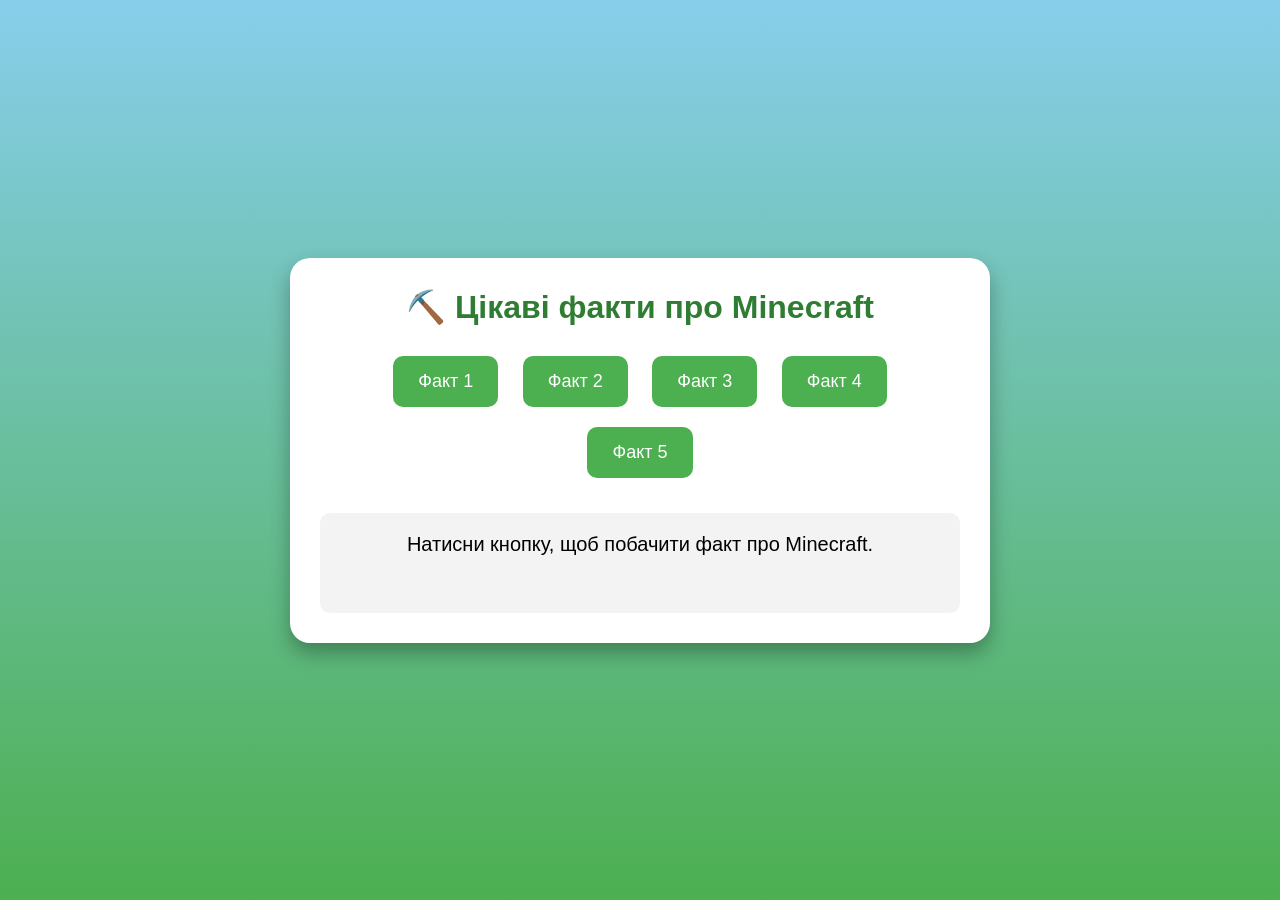
==== index.html @ c43f61c9 "Add files via upload" ====
<!DOCTYPE html>
<html lang="uk">
<head>
<meta charset="UTF-8">
<meta name="viewport" content="width=device-width, initial-scale=1.0">
<title>Факти про Minecraft</title>

<style>
*{
    margin:0;
    padding:0;
    box-sizing:border-box;
}

body{
    font-family:Arial, sans-serif;
    background:linear-gradient(#87CEEB,#4CAF50);
    min-height:100vh;
    display:flex;
    justify-content:center;
    align-items:center;
}

.container{
    background:white;
    width:700px;
    padding:30px;
    border-radius:20px;
    text-align:center;
    box-shadow:0 10px 20px rgba(0,0,0,.3);
}

h1{
    color:#2e7d32;
    margin-bottom:20px;
}

button{
    background:#4CAF50;
    color:white;
    border:none;
    padding:15px 25px;
    margin:10px;
    border-radius:10px;
    cursor:pointer;
    font-size:18px;
    transition:.3s;
}

button:hover{
    background:#2e7d32;
    transform:scale(1.05);
}

#fact{
    margin-top:25px;
    padding:20px;
    background:#f3f3f3;
    border-radius:10px;
    font-size:20px;
    min-height:100px;
}
</style>
</head>
<body>

<div class="container">

<h1>⛏️ Цікаві факти про Minecraft</h1>

<button onclick="showFact(0)">Факт 1</button>
<button onclick="showFact(1)">Факт 2</button>
<button onclick="showFact(2)">Факт 3</button>
<button onclick="showFact(3)">Факт 4</button>
<button onclick="showFact(4)">Факт 5</button>

<div id="fact">
Натисни кнопку, щоб побачити факт про Minecraft.
</div>

</div>

<script>

const facts = [
"🎮 Minecraft створив Маркус Перссон (Notch), а гра офіційно вийшла у 2011 році.",
"🌍 Світ Minecraft майже безмежний і генерується випадковим чином.",
"🐉 Головний бос гри — Дракон Краю (Ender Dragon).",
"💎 Алмази є одним із найцінніших ресурсів у грі.",
"🏗️ У творчому режимі можна будувати без обмежень і без потреби збирати ресурси."
];

function showFact(index){
    document.getElementById("fact").innerHTML = facts[index];
}

</script>

</body>
</html>
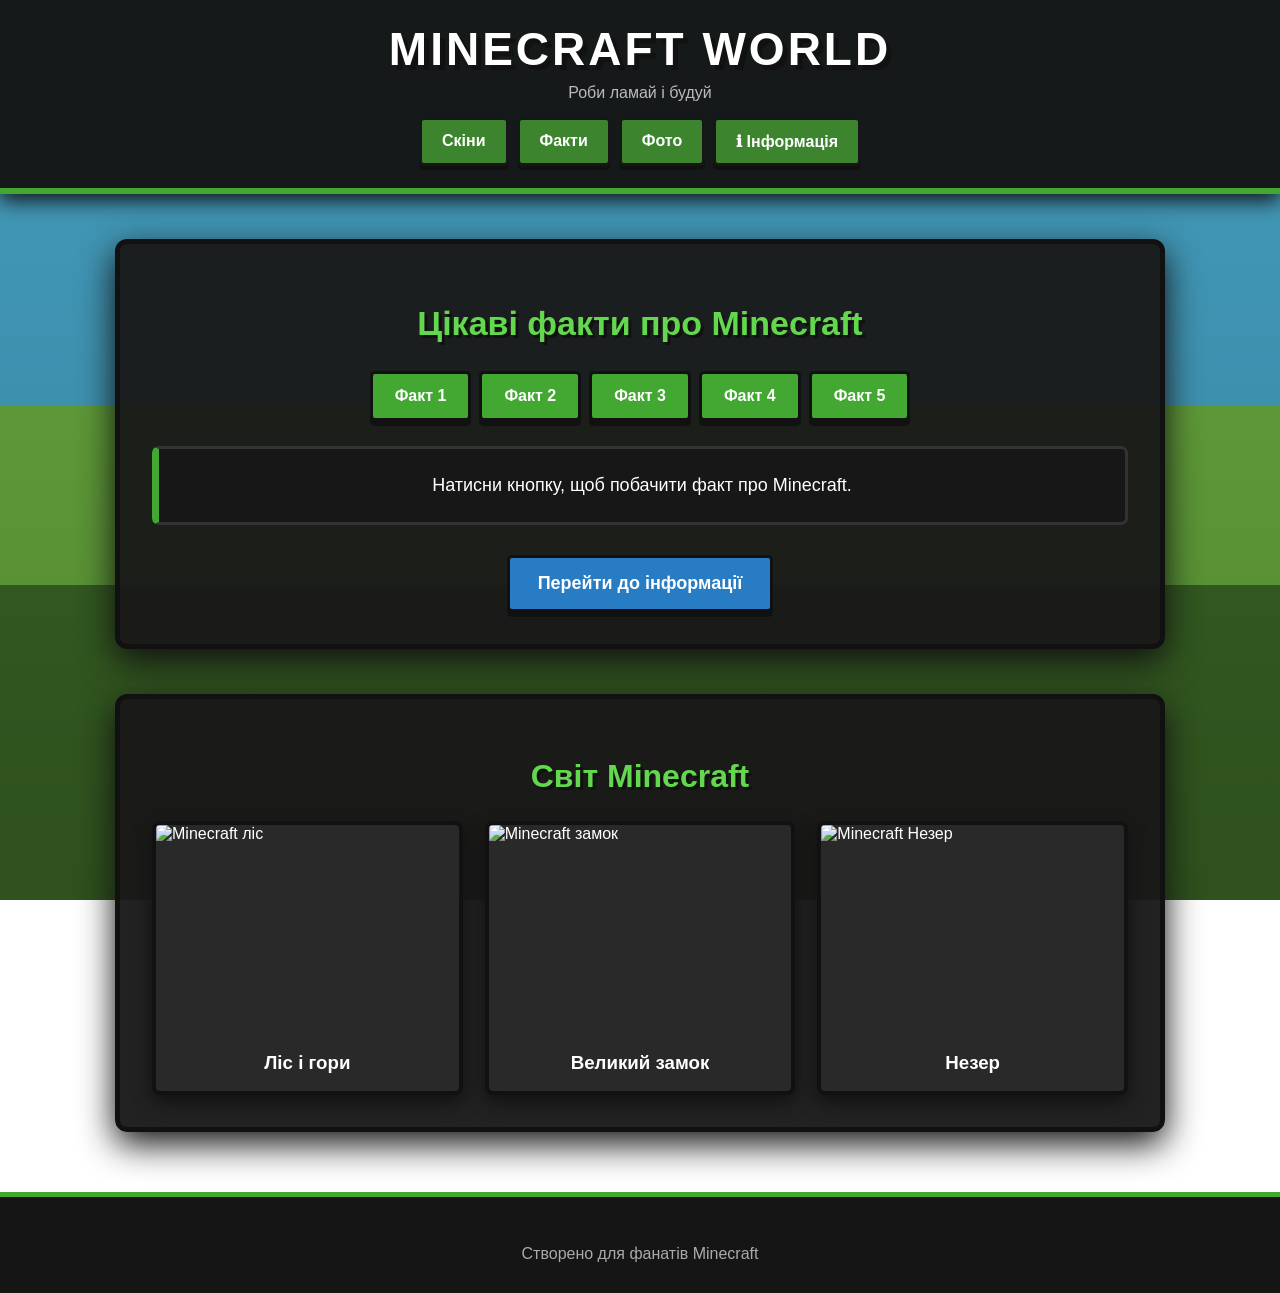
==== commit 727a5f89: "Add files via upload" ====
--- a/index.html
+++ b/index.html
@@ -1,100 +1,154 @@
 <!DOCTYPE html>
 <html lang="uk">
+
 <head>
-<meta charset="UTF-8">
-<meta name="viewport" content="width=device-width, initial-scale=1.0">
-<title>Факти про Minecraft</title>
+    <meta charset="UTF-8">
+    <meta name="viewport" content="width=device-width,initial-scale=1.0">
+    <title>Minecraft World</title>
+    <link rel="stylesheet" href="./index.css">
 
-<style>
-*{
-    margin:0;
-    padding:0;
-    box-sizing:border-box;
-}
+</head>
 
-body{
-    font-family:Arial, sans-serif;
-    background:linear-gradient(#87CEEB,#4CAF50);
-    min-height:100vh;
-    display:flex;
-    justify-content:center;
-    align-items:center;
-}
-
-.container{
-    background:white;
-    width:700px;
-    padding:30px;
-    border-radius:20px;
-    text-align:center;
-    box-shadow:0 10px 20px rgba(0,0,0,.3);
-}
-
-h1{
-    color:#2e7d32;
-    margin-bottom:20px;
-}
-
-button{
-    background:#4CAF50;
-    color:white;
-    border:none;
-    padding:15px 25px;
-    margin:10px;
-    border-radius:10px;
-    cursor:pointer;
-    font-size:18px;
-    transition:.3s;
-}
-
-button:hover{
-    background:#2e7d32;
-    transform:scale(1.05);
-}
-
-#fact{
-    margin-top:25px;
-    padding:20px;
-    background:#f3f3f3;
-    border-radius:10px;
-    font-size:20px;
-    min-height:100px;
-}
-</style>
-</head>
 <body>
 
-<div class="container">
+    <header>
+        <h1> MINECRAFT WORLD</h1>
+        <p> Роби ламай і будуй 
 
-<h1>⛏️ Цікаві факти про Minecraft</h1>
+        <nav>
+            <a href="./catalog.html"> Скіни</a>
+            <a href="#facts"> Факти</a>
+            <a href="#photos"> Фото</a>
+            <a href="#information">ℹ Інформація</a>
+        </nav>
+    </header>
 
-<button onclick="showFact(0)">Факт 1</button>
-<button onclick="showFact(1)">Факт 2</button>
-<button onclick="showFact(2)">Факт 3</button>
-<button onclick="showFact(3)">Факт 4</button>
-<button onclick="showFact(4)">Факт 5</button>
+    <main>
 
-<div id="fact">
-Натисни кнопку, щоб побачити факт про Minecraft.
-</div>
+        <section class="container" id="facts">
 
-</div>
+            <h2 class="title"> Цікаві факти про Minecraft</h2>
 
-<script>
+            <div class="fact-buttons">
+                <button onclick="showFact(0)">Факт 1</button>
+                <button onclick="showFact(1)">Факт 2</button>
+                <button onclick="showFact(2)">Факт 3</button>
+                <button onclick="showFact(3)">Факт 4</button>
+                <button onclick="showFact(4)">Факт 5</button>
+            </div>
 
-const facts = [
-"🎮 Minecraft створив Маркус Перссон (Notch), а гра офіційно вийшла у 2011 році.",
-"🌍 Світ Minecraft майже безмежний і генерується випадковим чином.",
-"🐉 Головний бос гри — Дракон Краю (Ender Dragon).",
-"💎 Алмази є одним із найцінніших ресурсів у грі.",
-"🏗️ У творчому режимі можна будувати без обмежень і без потреби збирати ресурси."
-];
+            <div id="fact">
+                Натисни кнопку, щоб побачити факт про Minecraft.
+            </div>
 
-function showFact(index){
-    document.getElementById("fact").innerHTML = facts[index];
-}
+            <button class="info-button" onclick="showInformation()">
+                Перейти до інформації
+            </button>
 
-</script>
+            <div id="information">
+
+                <h2> Інформація про Minecraft</h2>
+
+                <p>
+                    <b>Minecraft</b> — це <b>одна з найпопулярніших
+                        відеоігор у жанрі пісочниці </b> в історії
+                    створена Маркусом Перссоном  та розроблена
+                    студією
+                    <a href="https://www.minecraft.net/" target="_blank">
+                        <b>Mojang Studios</b>
+                    </a>.
+                    Гра надає гравцям повну свободу дій у тривимірному
+                    процедурно згенерованому світі, що складається
+                    з кубічних блоків
+                </p>
+
+                <h2> Основні режими гри</h2>
+
+                <ul>
+                    <li>
+                        <b>Виживання </b>
+                        добування ресурсів будівництво житла
+                        створення інструментів та боротьба з мобами
+                    </li>
+
+                    <li>
+                        <b>Творчість </b>
+                        безкінечні ресурси можливість літати
+                        та вільне будівництво
+                    </li>
+
+                    <li>
+                        <b>Хардкор </b>
+                        дуже складний режим із одним життям
+                    </li>
+
+                    <li>
+                        <b>Пригода </b>
+                        режим для проходження користувацьких карт
+                    </li>
+                </ul>
+
+                
+
+            </div>
+        </section>
+
+        <section class="photos" id="photos">
+
+            <h2> Світ Minecraft</h2>
+
+            <div class="photo-container">
+
+                <div class="photo-card">
+                    <img src="https://static.planetminecraft.com/files/resource_media/screenshot/1839/2018-09-26-17-27-41-1538009039_thumb.jpg"
+                        alt="Minecraft ліс">
+                    <h3> Ліс і гори</h3>
+                </div>
+
+                <div class="photo-card">
+                    <img src="https://www.alphr.com/wp-content/uploads/2022/12/castle-4.png" alt="Minecraft замок">
+                    <h3> Великий замок</h3>
+                </div>
+
+                <div class="photo-card">
+                    <img src="https://media.indiedb.com/images/games/1/13/12771/OQXAR.jpg" alt="Minecraft Незер">
+                    <h3> Незер</h3>
+                </div>
+
+            </div>
+        </section>
+
+    </main>
+
+    <footer>
+
+        <br>
+        Створено для фанатів Minecraft
+    </footer>
+
+    <script>
+        const facts = [
+            " Minecraft створив Маркус Перссон  а гра офіційно вийшла у 2011 році",
+            " Світ Minecraft майже безмежний і генерується випадковим чином",
+            " Головний бос гри — Дракон Краю ",
+            " Алмази є одним із найцінніших ресурсів у грі",
+            " У творчому режимі можна будувати без обмежень"
+        ];
+
+        function showFact(index) {
+            document.getElementById("fact").textContent = facts[index];
+        }
+
+        function showInformation() {
+            const block = document.getElementById("information");
+            block.style.display = "block";
+            block.scrollIntoView({
+                behavior: "smooth",
+                block: "start"
+            });
+        }
+    </script>
 
 </body>
+
 </html>
--- a/index.css
+++ b/index.css
@@ -0,0 +1,275 @@
+*{box-sizing:border-box}
+html{scroll-behavior:smooth}
+
+body{
+    margin:0;
+    font-family:Arial,sans-serif;
+    color:#fff;
+    background:
+    linear-gradient(rgba(0,0,0,.2),rgba(0,0,0,.35)),
+    linear-gradient(#54c4ed 0 45%,#7fcf4b 45% 65%,#477c2d 65%);
+    background-attachment:fixed;
+    
+}
+
+/* HEADER */
+header{
+    background:rgba(20,20,20,.96);
+    padding:22px;
+    text-align:center;
+    border-bottom:6px solid #42a832;
+    box-shadow:0 6px 20px #111;
+    
+}
+
+header h1{
+    margin:0;
+    font-size:46px;
+    letter-spacing:3px;
+    text-shadow:5px 5px #111;
+}
+
+header p{
+    color:#bbb;
+    margin:8px 0 15px;
+}
+
+nav{
+    display:flex;
+    justify-content:center;
+    flex-wrap:wrap;
+    gap:8px;
+}
+
+nav a{
+    color:#fff;
+    text-decoration:none;
+    background:#3c842e;
+    padding:12px 20px;
+    border:3px solid #171717;
+    border-radius:5px;
+    font-weight:bold;
+    box-shadow:0 4px #111;
+    transition:.2s;
+}
+
+nav a:hover{
+    background:#5ac447;
+    transform:translateY(-3px);
+}
+
+/* MAIN */
+.container,.photos{
+    width:90%;
+    max-width:1050px;
+    margin:45px auto;
+    padding:32px;
+    background:rgba(25,25,25,.96);
+    border:5px solid #111;
+    border-radius:12px;
+    box-shadow:0 12px 35px #111;
+}
+
+.title{
+    text-align:center;
+    color:#63d74e;
+    font-size:34px;
+    text-shadow:3px 3px #111;
+}
+
+/* FACT BUTTONS */
+.fact-buttons{
+    display:flex;
+    justify-content:center;
+    flex-wrap:wrap;
+    gap:8px;
+    margin:25px 0;
+}
+
+button{
+    padding:13px 22px;
+    background:#43a832;
+    color:#fff;
+    border:3px solid #111;
+    border-radius:5px;
+    font-size:16px;
+    font-weight:bold;
+    cursor:pointer;
+    box-shadow:0 5px #111;
+    transition:.2s;
+
+}
+
+button:hover{
+    background:#61c94e;
+    transform:translateY(-3px);
+}
+
+button:active{
+    transform:translateY(3px);
+    box-shadow:0 1px #111;
+}
+
+/* FACT */
+#fact{
+    min-height:75px;
+    padding:22px;
+    margin-top:20px;
+    background:#171717;
+    border:3px solid #333;
+    border-left:7px solid #43a832;
+    border-radius:7px;
+    text-align:center;
+    font-size:18px;
+    line-height:1.6;
+}
+
+/* INFORMATION BUTTON */
+.info-button{
+    display:block;
+    margin:30px auto 0;
+    background:#287cc4;
+    padding:15px 28px;
+    font-size:18px;
+}
+
+.info-button:hover{
+    background:#3999e9;
+}
+
+/* INFORMATION */
+#information{
+    display:none;
+    margin-top:30px;
+    padding:28px;
+    background:#202020;
+    border:4px solid #3b3b3b;
+    border-left:8px solid #43a832;
+    border-radius:8px;
+    line-height:1.7;
+    animation:appear .5s ease;
+}
+
+@keyframes appear{
+    from{opacity:0;transform:translateY(20px)}
+    to{opacity:1;transform:translateY(0)}
+}
+
+#information h2{
+    color:#69df52;
+    text-align:center;
+    text-shadow:2px 2px #111;
+}
+
+#information p{
+    font-size:17px;
+}
+
+#information a{
+    color:#5bc9ff;
+}
+
+#information ul{
+    padding-left:25px;
+}
+
+#information li{
+    margin:14px 0;
+    padding:14px;
+    background:#292929;
+    border-left:5px solid #43a832;
+    border-radius:4px;
+}
+
+
+/* PHOTOS */
+.photos h2{
+    text-align:center;
+    color:#63d74e;
+    font-size:32px;
+    text-shadow:3px 3px #111;
+}
+
+.photo-container{
+    display:grid;
+    grid-template-columns:repeat(3,1fr);
+    gap:22px;
+}
+
+.photo-card{
+    background:#292929;
+    border:4px solid #111;
+    border-radius:8px;
+    overflow:hidden;
+    box-shadow:0 7px 18px #111;
+    transition:.3s;
+}
+
+.photo-card:hover{
+    transform:translateY(-8px);
+    box-shadow:0 14px 25px #000;
+}
+
+.photo-card img{
+    width:100%;
+    height:210px;
+    object-fit:cover;
+    display:block;
+}
+
+.photo-card h3{
+    margin:0;
+    padding:17px;
+    text-align:center;
+}
+
+/* EXTRA PANEL */
+.extra{
+    margin-top:30px;
+    padding:20px;
+    background:#171717;
+    border-radius:7px;
+    border:2px solid #333;
+    text-align:center;
+}
+
+.extra span{
+    display:inline-block;
+    margin:5px;
+    padding:8px 13px;
+    background:#3b3b3b;
+    border-radius:4px;
+}
+
+/* FOOTER */
+footer{
+    margin-top:60px;
+    padding:30px;
+    text-align:center;
+    background:#151515;
+    border-top:5px solid #43a832;
+    color:#aaa;
+}
+
+/* MOBILE */
+@media(max-width:750px){
+    header h1{font-size:34px}
+    .container,.photos{
+        width:94%;
+        padding:20px;
+    }
+    .photo-container{
+        grid-template-columns:1fr;
+    }
+    .photo-card{
+        max-width:450px;
+        margin:auto;
+    }
+}
+
+@media(max-width:450px){
+    header h1{font-size:28px}
+    nav a{width:90%}
+    button{width:90%}
+    .title{font-size:27px}
+}
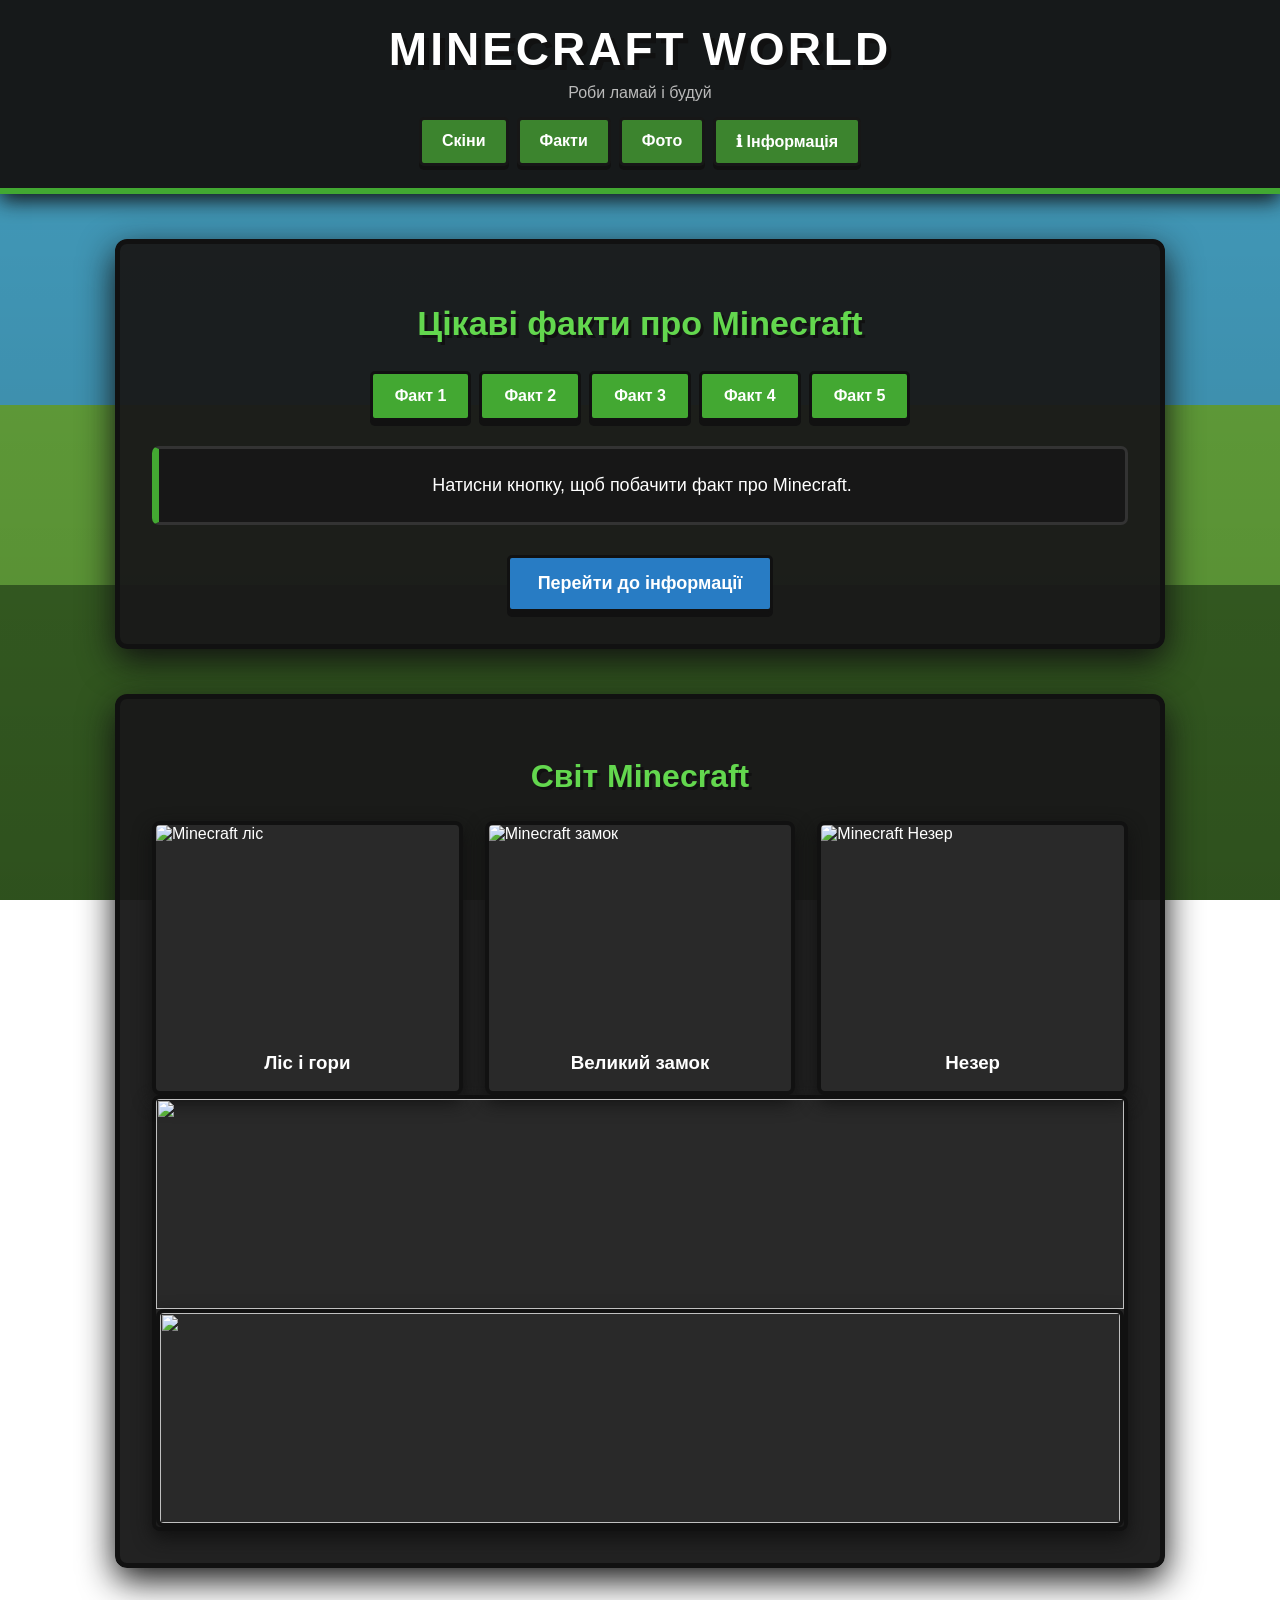
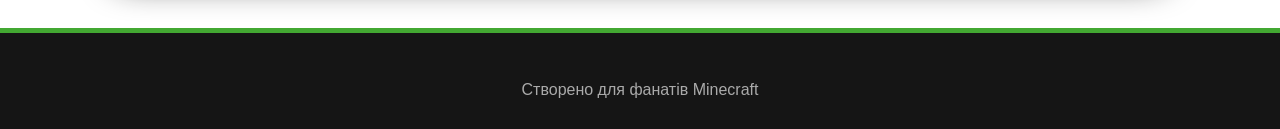
==== commit 6cc43945: "Add files via upload" ====
--- a/index.html
+++ b/index.html
@@ -114,7 +114,16 @@
                     <img src="https://media.indiedb.com/images/games/1/13/12771/OQXAR.jpg" alt="Minecraft Незер">
                     <h3> Незер</h3>
                 </div>
+                
 
+            </div>
+
+            <div class="photo-card">
+                <img src="https://cdn4.suspilne.media/images/resize/900x1.78/22e701e2cc13f073.jpg"
+            </div>
+
+            <div class="photo-card">
+                <img src="https://minecraft.wiki/images/thumb/Warden_sniffing.gif/300px-Warden_sniffing.gif?3e874"
             </div>
         </section>
 
--- a/index.css
+++ b/index.css
@@ -188,6 +188,7 @@
     color:#63d74e;
     font-size:32px;
     text-shadow:3px 3px #111;
+    
 }
 
 .photo-container{
